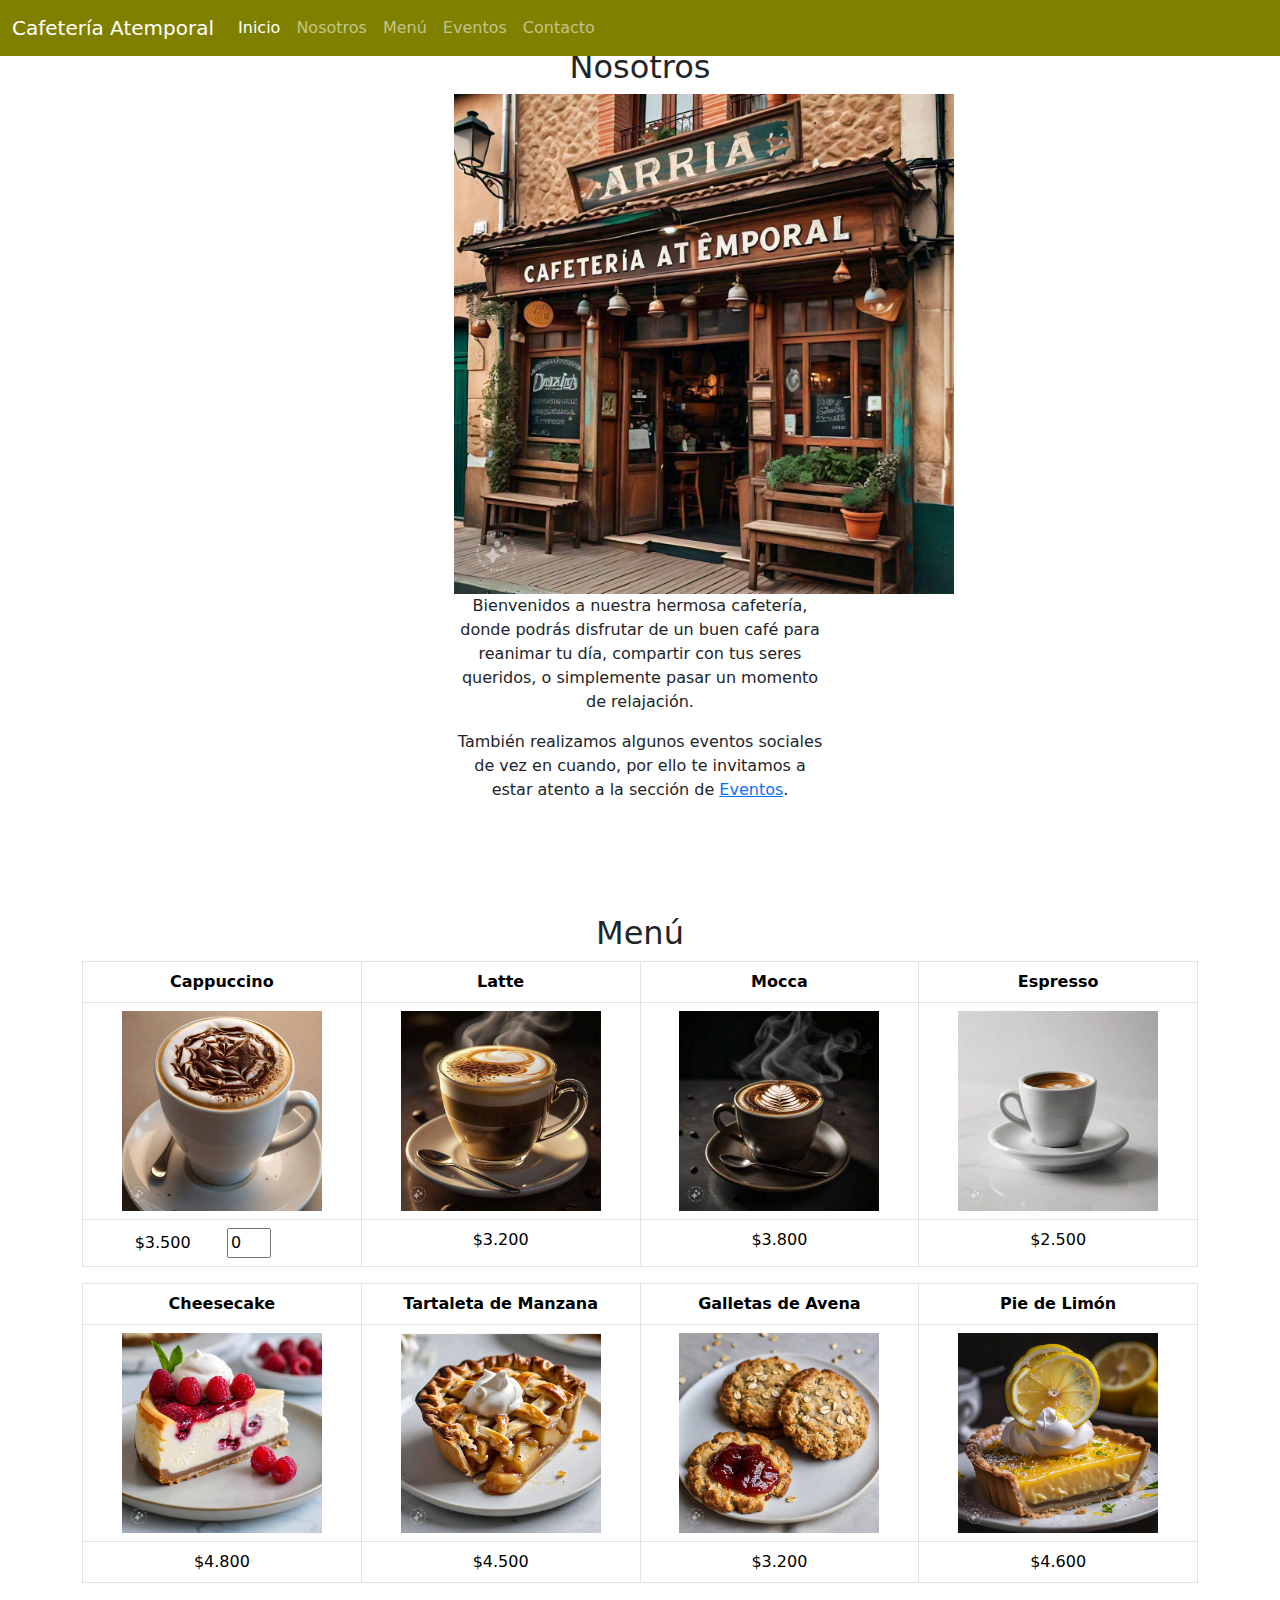
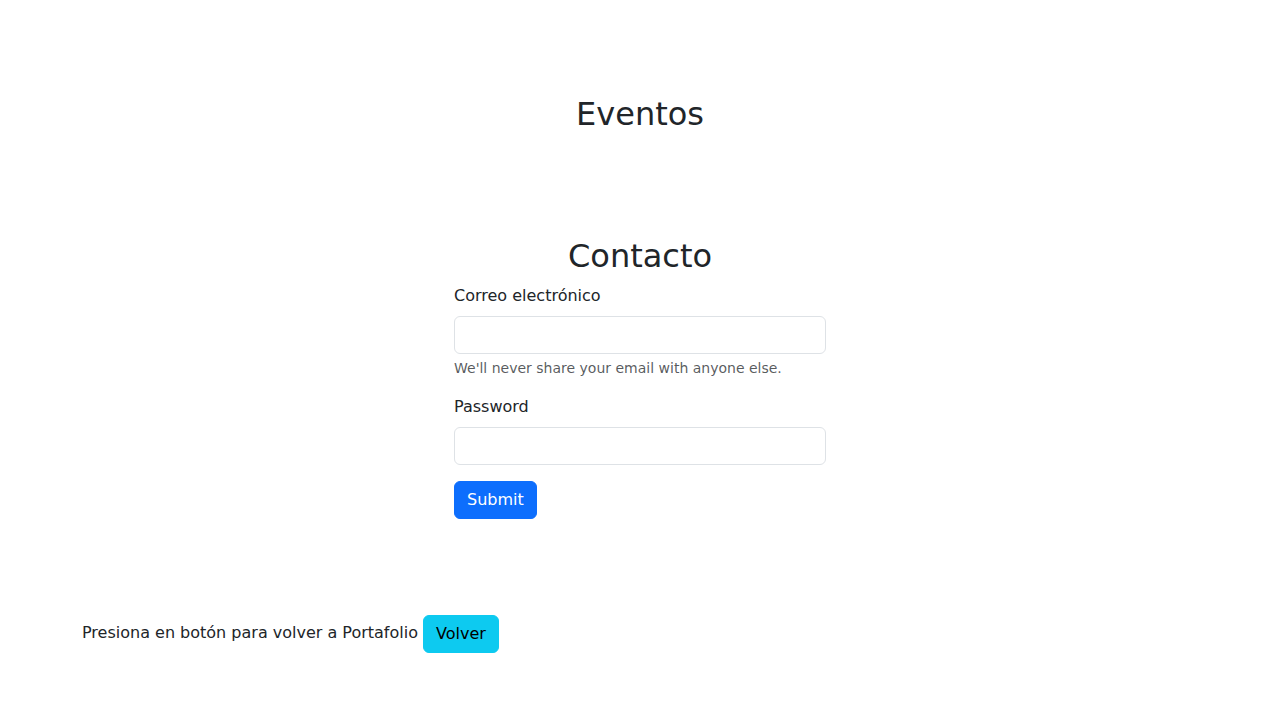
==== cafeteria.html @ bfc48a55 "Avance Cafeteria y Portafolio, ajustes en Outdoor" ====
<!DOCTYPE html>
<html lang="en">
<head>
    <meta charset="UTF-8">
    <meta name="viewport" content="width=device-width, initial-scale=1.0">
    <link rel="stylesheet" href="./assets/css/bootstrap/bootstrap.min.css">
    <link rel="stylesheet" href="./assets/css/style.css">
    <title>Cafetería Atemporal</title>
</head>
<body>
    <header>
        <nav class="navbar navbar-expand-lg fixed-top" style="background-color: olive;"  data-bs-theme="dark">
            <div class="container-fluid">
                <a class="navbar-brand" href="#">Cafetería Atemporal</a>
                <button class="navbar-toggler" type="button" data-bs-toggle="collapse" data-bs-target="#navbarNavAltMarkup"
                    aria-controls="navbarNavAltMarkup" aria-expanded="false" aria-label="Toggle navigation">
                    <span class="navbar-toggler-icon"></span>
                </button>
                <div class="collapse navbar-collapse" id="navbarNavAltMarkup">
                    <div class="navbar-nav">
                        <a class="nav-link active" aria-current="page" href="#">Inicio</a>
                        <a class="nav-link" href="#nosotros-cafeteria">Nosotros</a>
                        <a class="nav-link" href="#menu-cafeteria">Menú</a>
                        <a class="nav-link" href="#eventos-cafeteria">Eventos</a>
                        <a class="nav-link" href="#contacto-cafeteria">Contacto</a>
                    </div>
                </div>
            </div>
        </nav>
    </header>
    <main>
        <section class="container py-5" id="nosotros-cafeteria">
            <div class="col-12 col-lg-4 offset-lg-4">
                <h2>Nosotros</h2>
                <div>
                    <img src="./assets/img/cafeteria/coffeeShop.jpeg" alt="Cafeteria" id="img-tienda">
                </div>
                <p>
                    Bienvenidos a nuestra hermosa cafetería, donde podrás disfrutar de un buen café para reanimar tu día, 
                    compartir con tus seres queridos, o simplemente pasar un momento de relajación.
                </p>
                <p>
                    También realizamos algunos eventos sociales de vez en cuando, por ello te invitamos a estar atento a la sección
                    de <a href="#eventos-cafeteria">Eventos</a>.
                </p>
            </div>
        </section>

        <section class="container py-5" id="menu-cafeteria">
            <div>
                <h2>Menú</h2>

                <table class="table table-bordered">
                    <thead>
                        <tr>
                            <th class="cell-cafeteria">Cappuccino</th>
                            <th class="cell-cafeteria">Latte</th>
                            <th class="cell-cafeteria">Mocca</th>
                            <th class="cell-cafeteria">Espresso</th>
                        </tr>
                    </thead>
                    <tbody>
                        <!--Agregar imagenes de cafe (LISTO)-->
                        <tr>
                            <td class="cell-cafeteria"><img src="./assets/img/cafeteria/cappuccino.jpeg" alt="Cappuccino" class="img-producto"></td>
                            <td class="cell-cafeteria"><img src="./assets/img/cafeteria/latte.jpeg" alt="Latte" class="img-producto"></td>
                            <td class="cell-cafeteria"><img src="./assets/img/cafeteria/mocca.jpeg" alt="Mocca" class="img-producto"></td>
                            <td class="cell-cafeteria"><img src="./assets/img/cafeteria/espresso.jpeg" alt="Espresso" class="img-producto"></td>
                        </tr>
                        <tr>
                            <td class="cell-precio">                                
                                <div>
                                    <label for="precio-cafeteria" class="col-2 offset-2">$3.500</label>
                                    <input type="number" class="col-2 offset-2" value="0" min="0" max="10">
                                </div>                                
                            </td>
                            <td class="cell-cafeteria">$3.200</td>
                            <td class="cell-cafeteria">$3.800</td>
                            <td class="cell-cafeteria">$2.500</td>
                        </tr>
                    </tbody>
                </table>

                <table class="table table-bordered">
                    <thead>
                        <tr>
                            <th class="cell-cafeteria">Cheesecake</th>
                            <th class="cell-cafeteria">Tartaleta de Manzana</th>
                            <th class="cell-cafeteria">Galletas de Avena</th>
                            <th class="cell-cafeteria">Pie de Limón</th>
                        </tr>
                    </thead>
                    <tbody>
                        <!--Agregar imagenes de dulces (LISTO)-->
                        <tr>
                            <td class="cell-cafeteria"><img src="./assets/img/cafeteria/cheesecake.jpeg" alt="Cheesecake" class="img-producto"></td>
                            <td class="cell-cafeteria"><img src="./assets/img/cafeteria/tartaleta.jpeg" alt="Tartaleta" class="img-producto"></td>
                            <td class="cell-cafeteria"><img src="./assets/img/cafeteria/galletas.jpeg" alt="Galletas Avena" class="img-producto"></td>
                            <td class="cell-cafeteria"><img src="./assets/img/cafeteria/pieLimon.jpeg" alt="Pie de Limón" class="img-producto"></td>
                        </tr>
                        <tr>
                            <td class="cell-cafeteria">$4.800</td>
                            <td class="cell-cafeteria">$4.500</td>
                            <td class="cell-cafeteria">$3.200</td>
                            <td class="cell-cafeteria">$4.600</td>
                        </tr>
                    </tbody>
                </table>

            </div>
        </section>

        <section class="container py-5" id="eventos-cafeteria">
            <div>
                <h2>Eventos</h2>
            </div>
        </section>

        <section class="container py-5" id="contacto-cafeteria">
            <div>
                <h2>Contacto</h2>
                <div class="col-12 col-lg-4 offset-lg-4">
                    <form>
                        <div class="mb-3">
                            <label for="txt-email" class="form-label">Correo electrónico</label>
                            <input type="email" class="form-control" id="txt-email" aria-describedby="emailHelp">
                            <div id="emailHelp" class="form-text">We'll never share your email with anyone else.</div>
                        </div>
                        <div class="mb-3">
                            <label for="exampleInputPassword1" class="form-label">Password</label>
                            <input type="password" class="form-control" id="exampleInputPassword1">
                        </div>
                
                        <button type="submit" class="btn btn-primary">Submit</button>
                    </form>
                </div>


            </div>
        </section>
        <section class="container py-5" id="volver-index-cafe">
            <label for="">Presiona en botón para volver a Portafolio</label>
            <a href="./index.html">
                <button class="btn btn-info">
                    Volver
                </button>
            </a>
        </section>
    </main>


    <script src="./assets/js/bootstrap/bootstrap.bundle.js"></script>
</body>
</html>
---- assets/css/style.css ----
/* GENERAL */

h2 {
    text-align: center;
}

/* Pagina Index */

.img-inicio {
    width: 300px;
    border: 3px solid orange;
}

.cell-index {
    text-align: center;
}

#body-index {
    background-color: rgba(39, 148, 6, 0.295);
}

/* Pagina Cafeteria */

.img-producto {
    width: 200px;
}

#nosotros-cafeteria {
    text-align: center;
}

#img-tienda {
    width: 500px;
}

.cell-cafeteria {
    text-align: center;
}

/* td label.lbl-precio {
    text-align: center;
}

td input.precio {
    align: right;
}
 */
/* Pagina Outdoor */

#nosotros-outdoor {
    min-height: 80vh;
}

#servicios-outdoor {
    min-height: 80vh;
}

#galeria-outdoor {
    min-height: 80vh;
}

#contacto-outdoor {
    min-height: 80vh;
}

.carousel-caption h5 {
    color: black;
}

.carousel-caption p {
    color: black;
}

.carousel-indicators button {
    background-color: black !important;
}
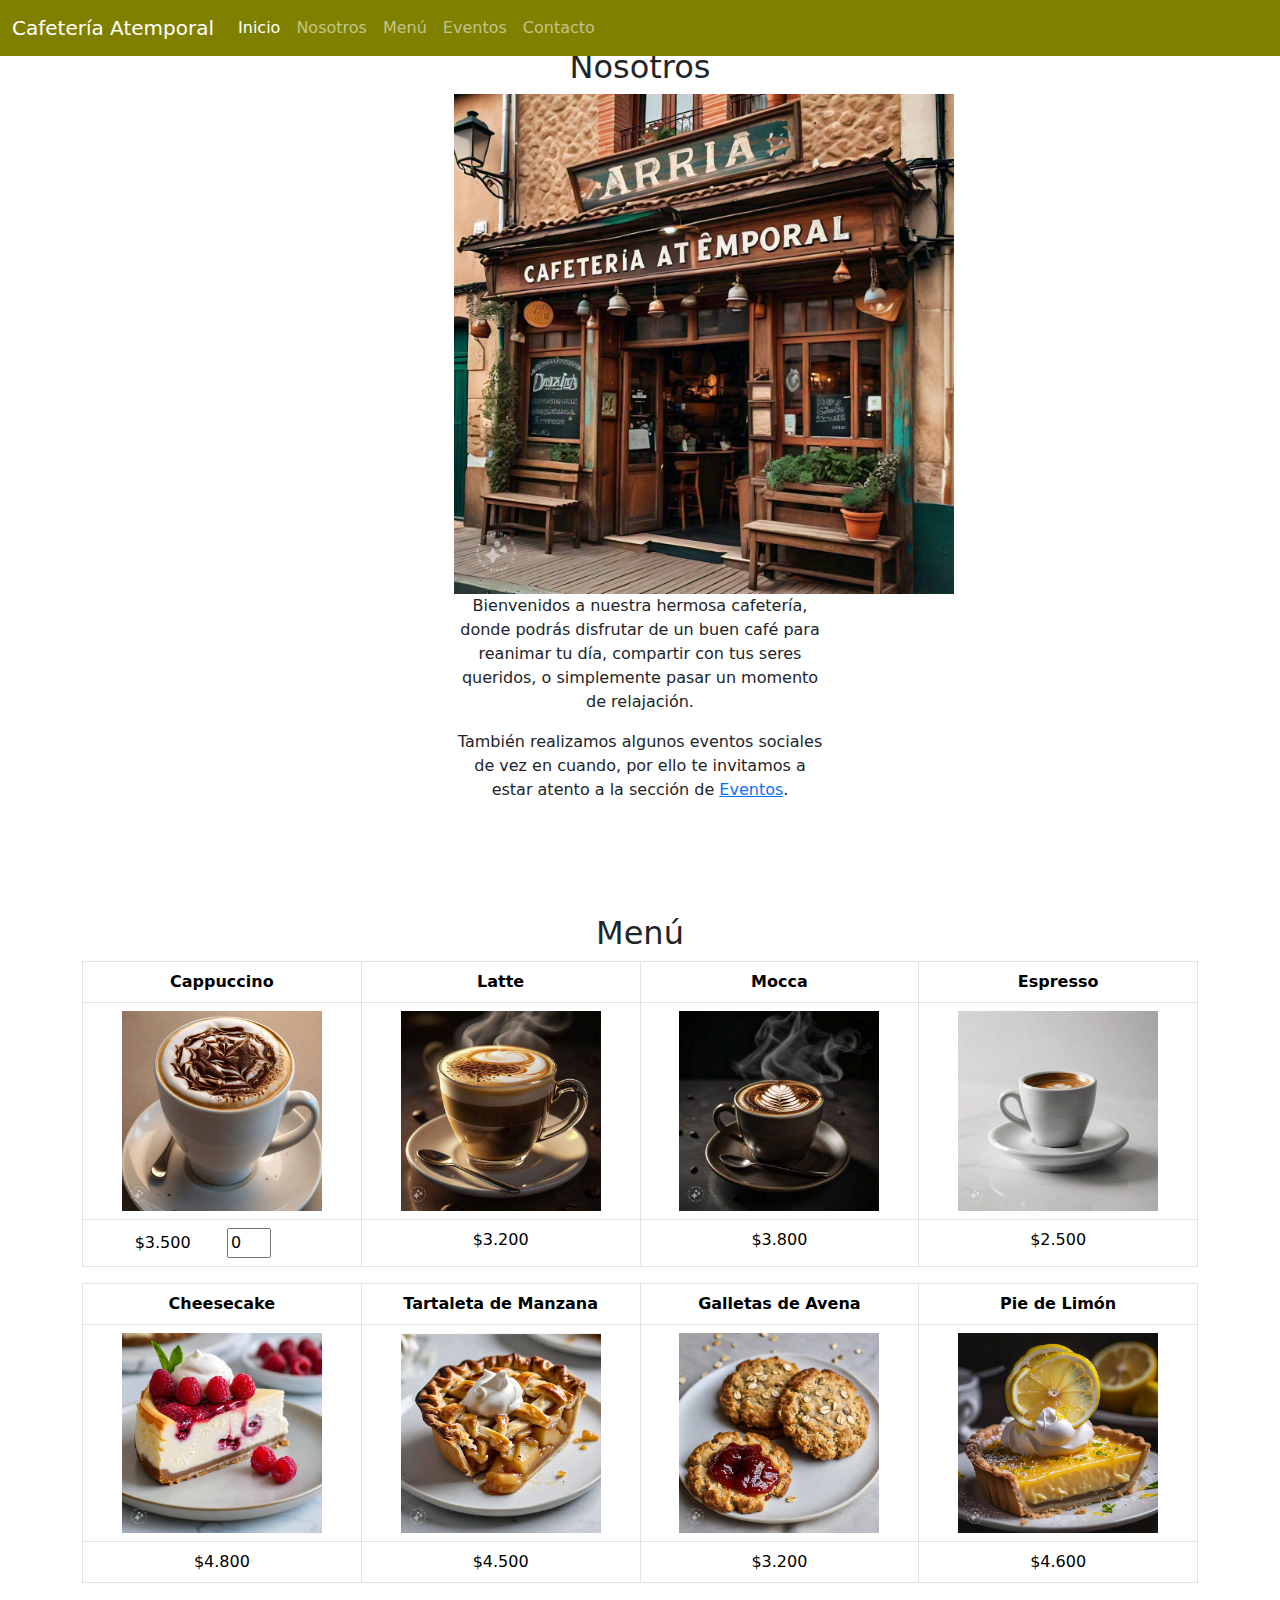
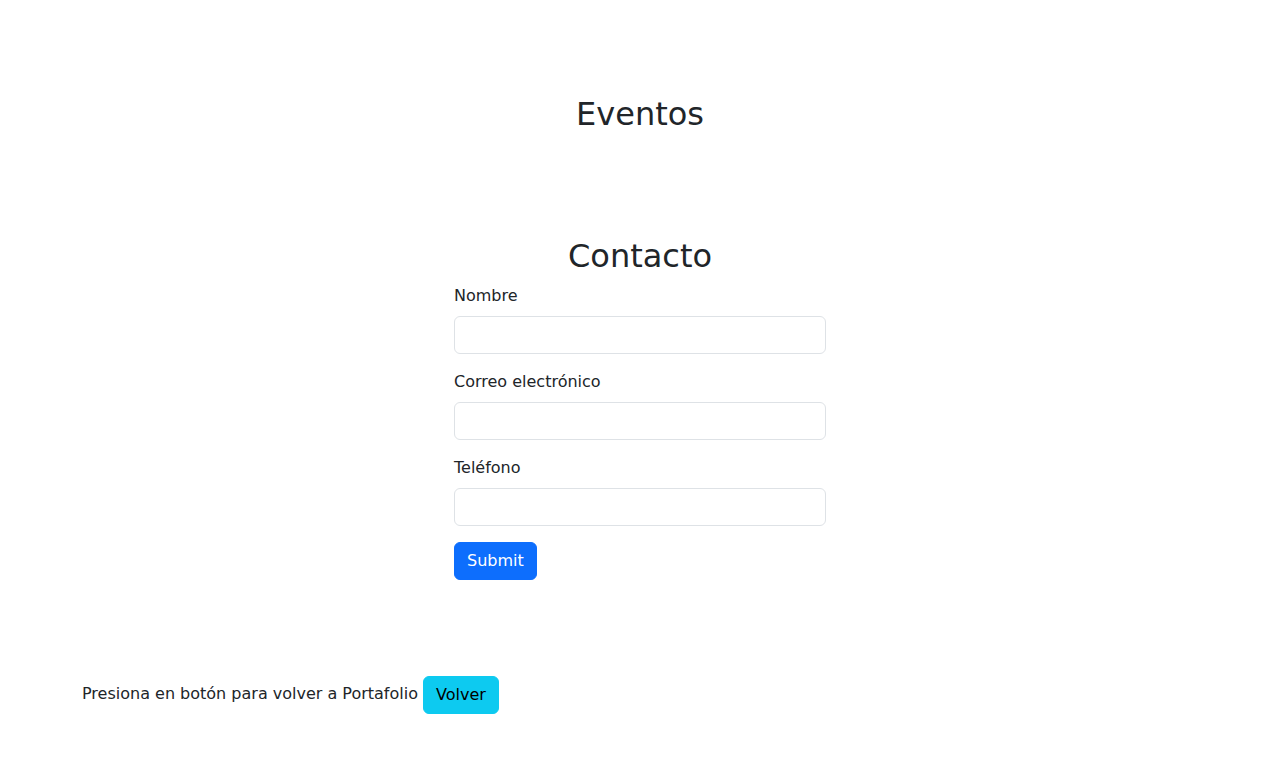
==== commit 99a9fe49: "Se agrega funciones a formularios con JS" ====
--- a/cafeteria.html
+++ b/cafeteria.html
@@ -120,19 +120,31 @@
             <div>
                 <h2>Contacto</h2>
                 <div class="col-12 col-lg-4 offset-lg-4">
-                    <form>
+                    <form id="formulario-cafeteria">
                         <div class="mb-3">
-                            <label for="txt-email" class="form-label">Correo electrónico</label>
-                            <input type="email" class="form-control" id="txt-email" aria-describedby="emailHelp">
-                            <div id="emailHelp" class="form-text">We'll never share your email with anyone else.</div>
+                            <label for="nombre-cliente-cafeteria" class="form-label" id="lbl-nombre-cafeteria">Nombre</label>
+                            <input type="text" class="form-control" id="nombre-cliente-cafeteria" aria-describedby="msj-nombre-cafeteria">
+                            <div id="msj-nombre-cafeteria" class="form-text text-danger"></div>
                         </div>
                         <div class="mb-3">
-                            <label for="exampleInputPassword1" class="form-label">Password</label>
-                            <input type="password" class="form-control" id="exampleInputPassword1">
+                            <label for="email-cliente-cafeteria" class="form-label" id="lbl-email-cafeteria">Correo electrónico</label>
+                            <input type="email" class="form-control" id="email-cliente-cafeteria" aria-describedby="msj-email-cafeteria">
+                            <div id="msj-email-cafeteria" class="form-text text-danger"></div>
+                        </div>
+                        <div class="mb-3">
+                            <label for="telefono-cliente-cafeteria" class="form-label" id="lbl-telefono-cafeteria">Teléfono</label>
+                            <input type="tel" class="form-control" id="telefono-cliente-cafeteria">
+                            <div id="msj-telefono-cafeteria" class="form-text text-danger"></div>
                         </div>
                 
                         <button type="submit" class="btn btn-primary">Submit</button>
                     </form>
+                    <div id="alerta-exito-envio-cafeteria" class="alert alert-success mt-3 d-none" role="alert">
+                        Sus datos se enviaron correctamente.
+                    </div>
+                    <div id="alerta-error-envio-cafeteria" class="alert alert-danger mt-3 d-none" role="alert">
+                        Por favor revise si rellenó los campos correctamente.
+                    </div>
                 </div>
 
 
@@ -150,5 +162,7 @@
 
 
     <script src="./assets/js/bootstrap/bootstrap.bundle.js"></script>
+    <script src="./assets/js/jquery-3.7.1.slim.min.js"></script>
+    <script src="./assets/js/main.js"></script>
 </body>
 </html>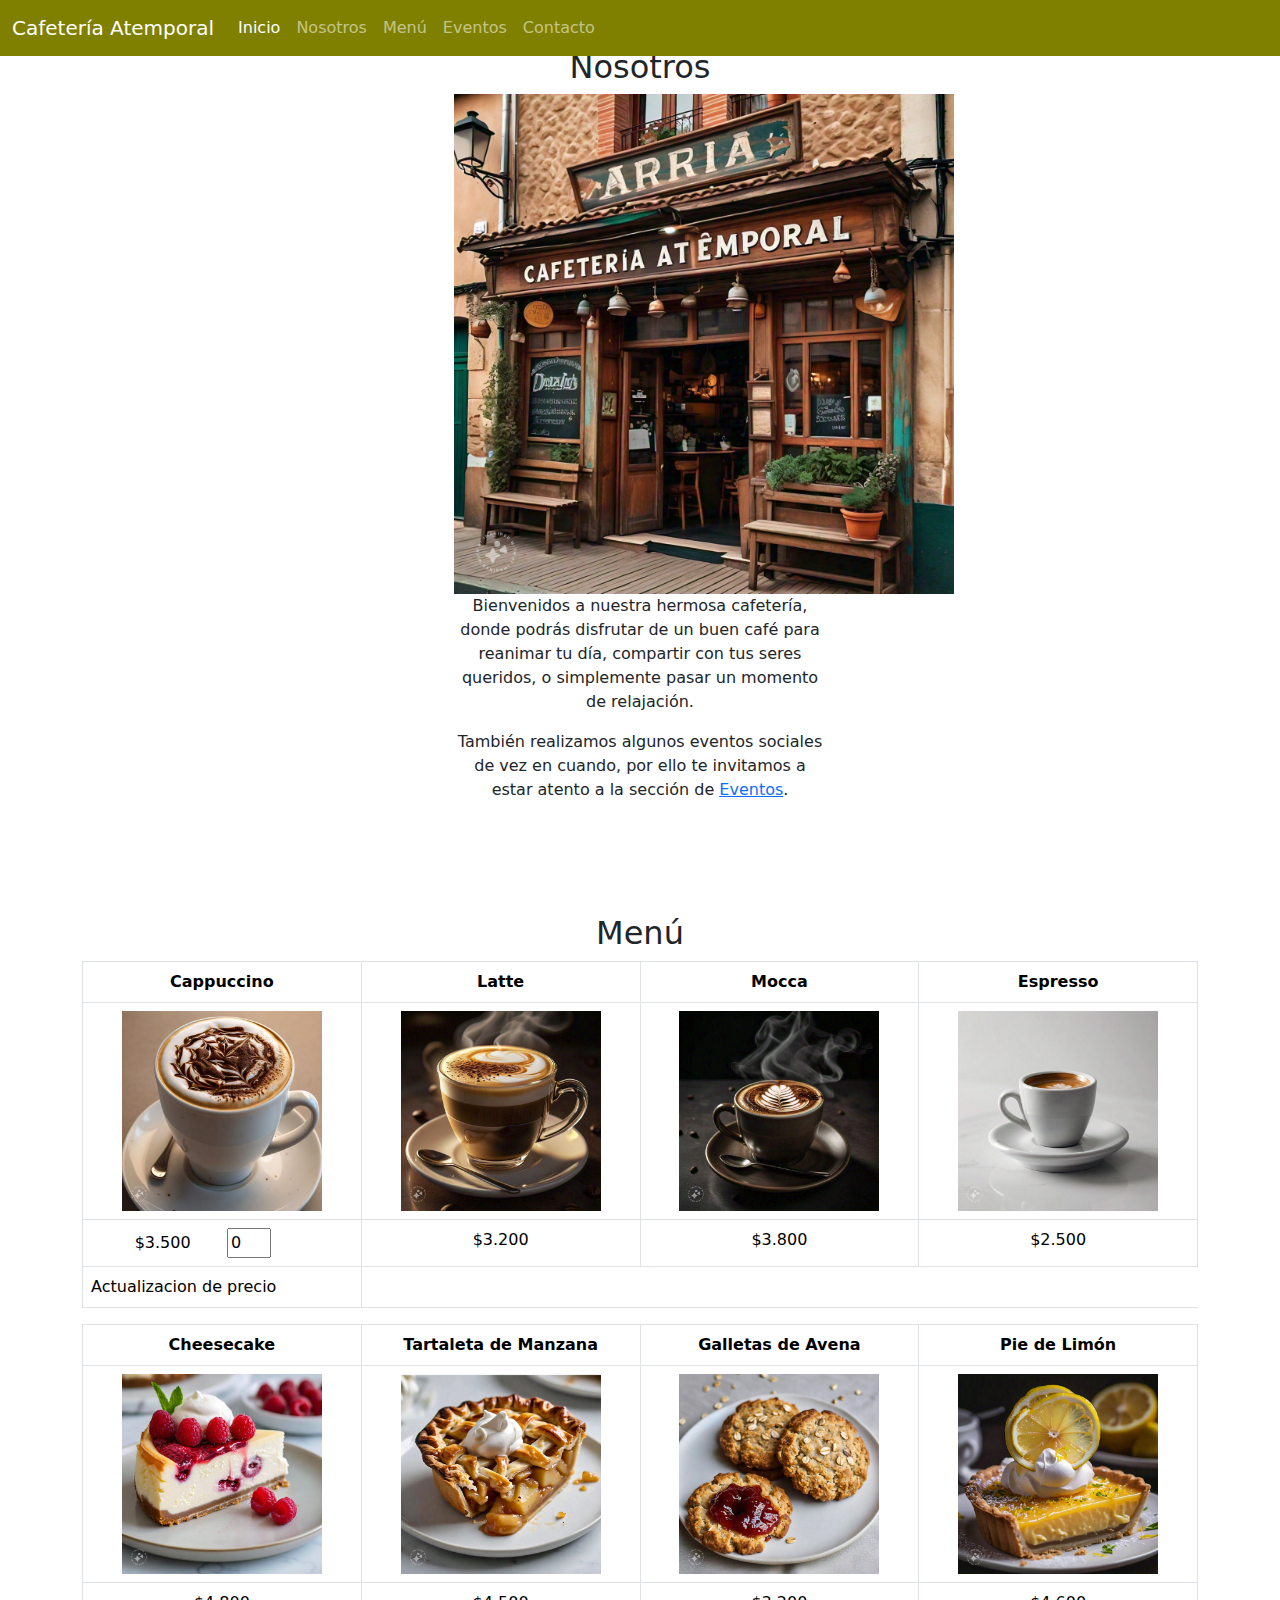
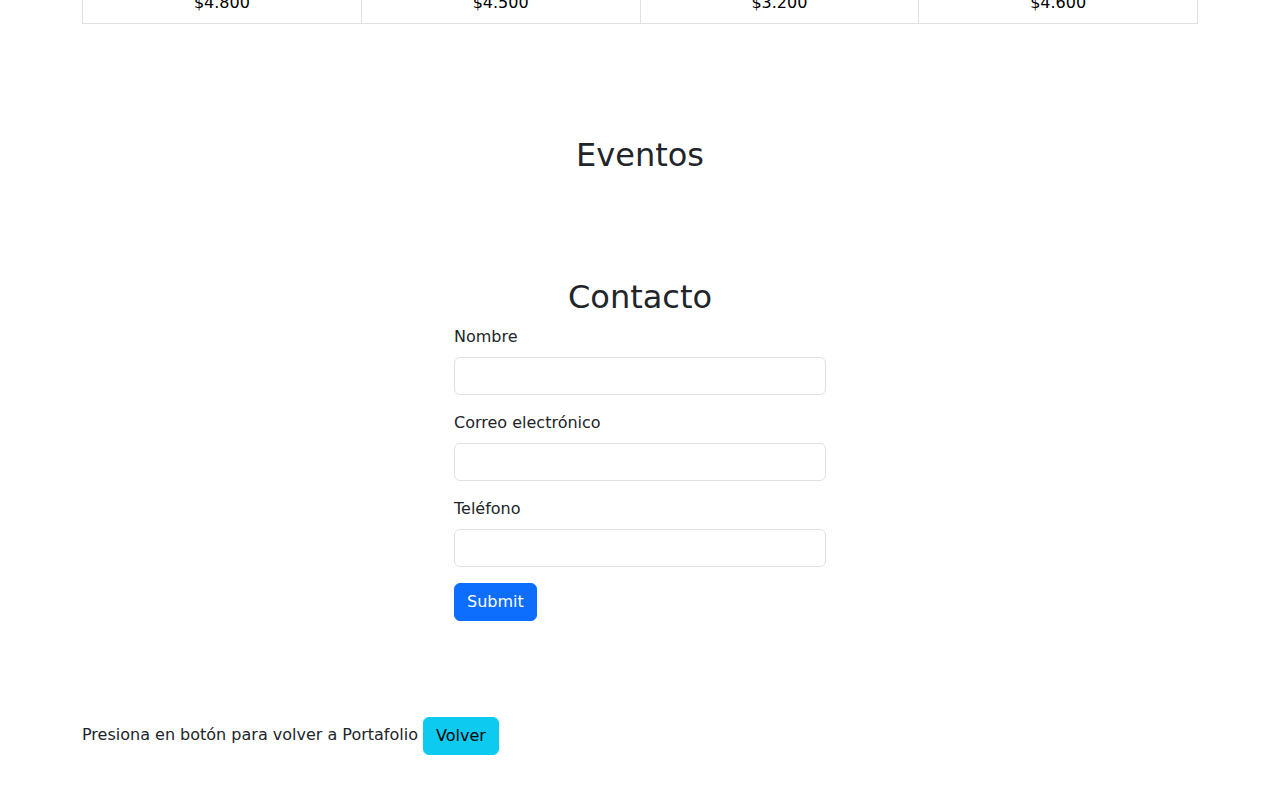
==== commit 92b31f61: "Centrado de tabla index, se agrega cafe.js" ====
--- a/cafeteria.html
+++ b/cafeteria.html
@@ -78,6 +78,11 @@
                             <td class="cell-cafeteria">$3.800</td>
                             <td class="cell-cafeteria">$2.500</td>
                         </tr>
+                        <!--Agregar fila que actualice subtotales mediante JS-->
+                        <tr>
+                            <td>Actualizacion de precio</td>
+                        </tr>
+
                     </tbody>
                 </table>
 
--- a/assets/css/style.css
+++ b/assets/css/style.css
@@ -13,6 +13,16 @@
 
 .cell-index {
     text-align: center;
+}
+
+#celda-proyecto-outdoor {
+    width: 50%;
+}
+
+.titulo-proyecto {
+    text-align: center;
+    font-weight: bold;
+    font-size: large;
 }
 
 #body-index {
@@ -45,6 +55,8 @@
     align: right;
 }
  */
+
+
 /* Pagina Outdoor */
 
 #nosotros-outdoor {
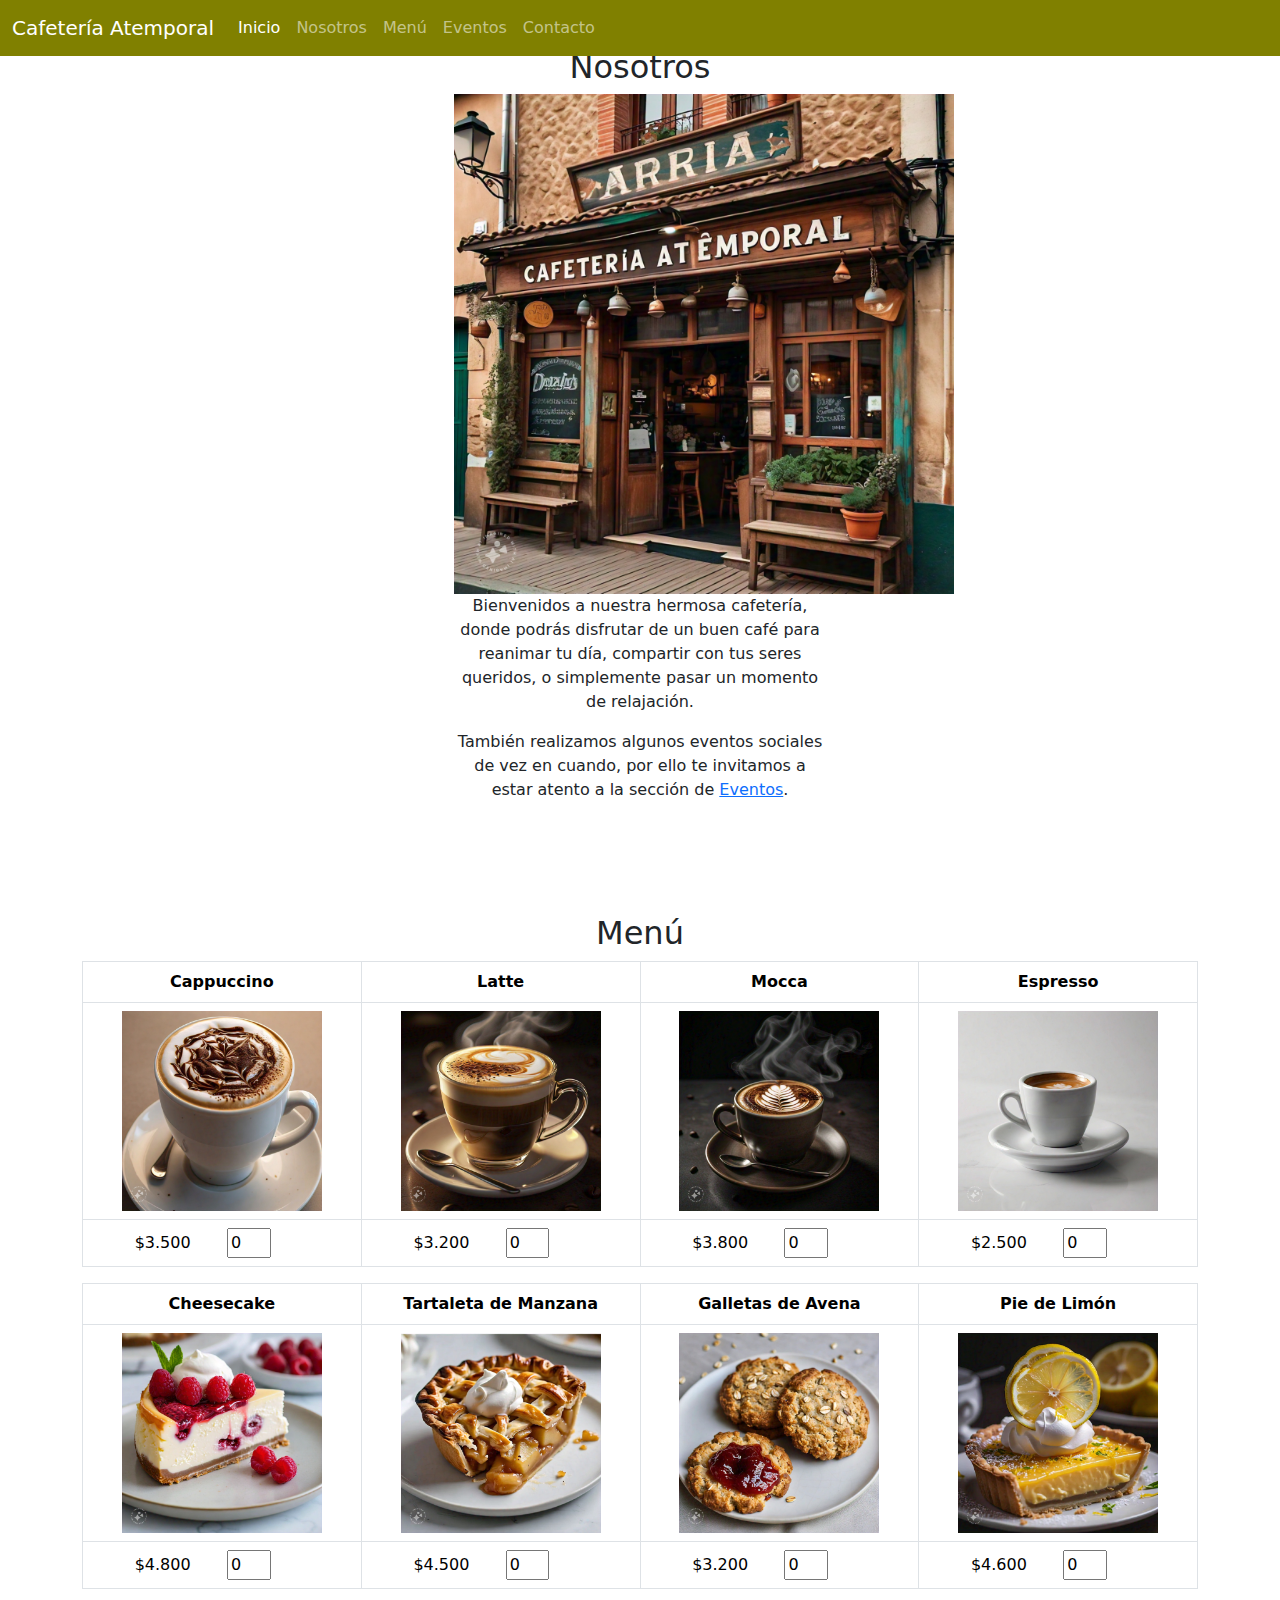
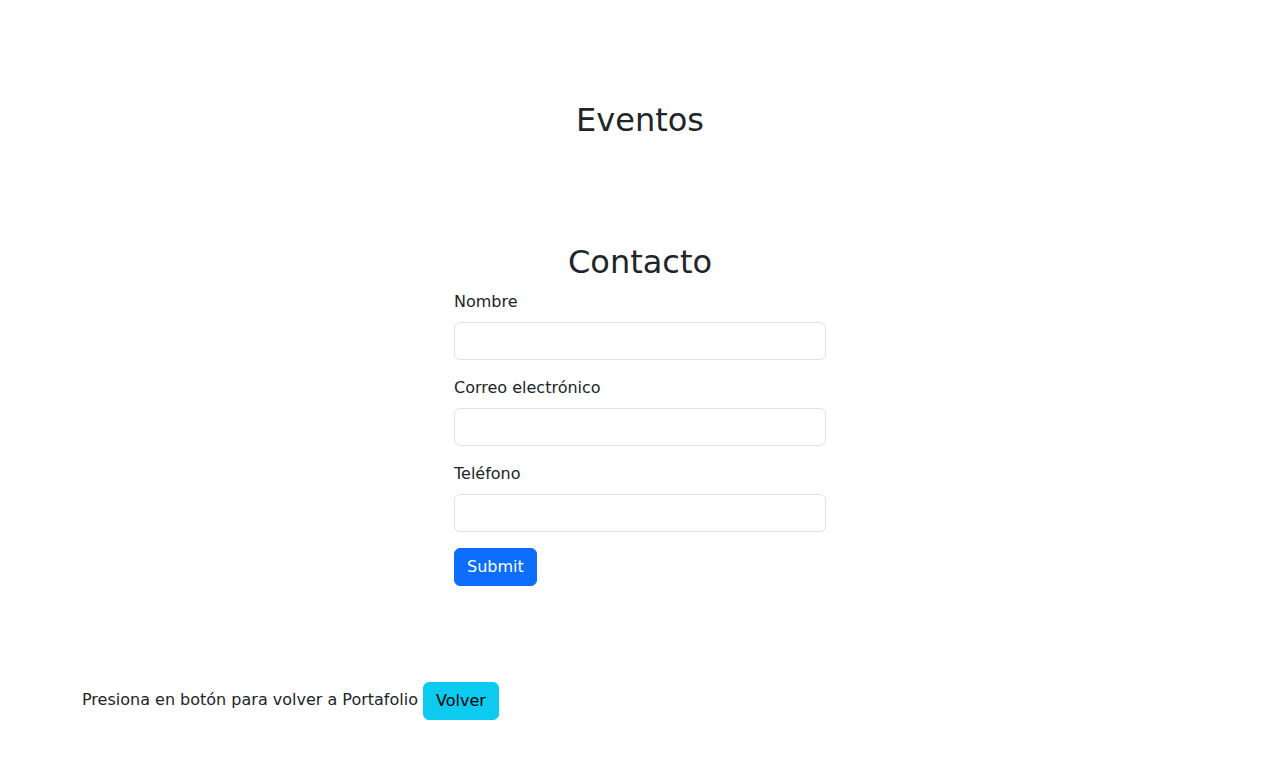
==== commit 13b732fe: "Separacion de js, ajustes html en cafeteria" ====
--- a/cafeteria.html
+++ b/cafeteria.html
@@ -70,19 +70,29 @@
                         <tr>
                             <td class="cell-precio">                                
                                 <div>
-                                    <label for="precio-cafeteria" class="col-2 offset-2">$3.500</label>
-                                    <input type="number" class="col-2 offset-2" value="0" min="0" max="10">
-                                </div>                                
-                            </td>
-                            <td class="cell-cafeteria">$3.200</td>
-                            <td class="cell-cafeteria">$3.800</td>
-                            <td class="cell-cafeteria">$2.500</td>
-                        </tr>
-                        <!--Agregar fila que actualice subtotales mediante JS-->
-                        <tr>
-                            <td>Actualizacion de precio</td>
-                        </tr>
-
+                                    <label for="precio-cappucino" class="col-2 offset-2">$3.500</label>
+                                    <input id="precio-cappucino" type="number" class="col-2 offset-2" value="0" min="0" max="10">
+                                </div>                                
+                            </td>
+                            <td class="cell-precio">
+                                <div>
+                                    <label for="precio-latte" class="col-2 offset-2">$3.200</label>
+                                    <input id="precio-latte" type="number" class="col-2 offset-2" value="0" min="0" max="10">
+                                </div>                                
+                            </td>
+                            <td class="cell-precio">
+                                <div>
+                                    <label for="precio-mocca" class="col-2 offset-2">$3.800</label>
+                                    <input id="precio-mocca" type="number" class="col-2 offset-2" value="0" min="0" max="10">
+                                </div>                                
+                            </td>
+                            <td class="cell-precio">
+                                <div>
+                                    <label for="precio-espresso" class="col-2 offset-2">$2.500</label>
+                                    <input id="precio-espresso" type="number" class="col-2 offset-2" value="0" min="0" max="10">
+                                </div>                                
+                            </td>
+                        </tr>
                     </tbody>
                 </table>
 
@@ -104,10 +114,30 @@
                             <td class="cell-cafeteria"><img src="./assets/img/cafeteria/pieLimon.jpeg" alt="Pie de Limón" class="img-producto"></td>
                         </tr>
                         <tr>
-                            <td class="cell-cafeteria">$4.800</td>
-                            <td class="cell-cafeteria">$4.500</td>
-                            <td class="cell-cafeteria">$3.200</td>
-                            <td class="cell-cafeteria">$4.600</td>
+                            <td class="cell-precio">
+                                <div>
+                                    <label for="precio-cheesecake" class="col-2 offset-2">$4.800</label>
+                                    <input id="precio-cheesecake" type="number" class="col-2 offset-2" value="0" min="0" max="10">
+                                </div>                                
+                            </td>
+                            <td class="cell-precio">
+                                <div>
+                                    <label for="precio-tartaleta" class="col-2 offset-2">$4.500</label>
+                                    <input id="precio-tartaleta" type="number" class="col-2 offset-2" value="0" min="0" max="10">
+                                </div>                                
+                            </td>
+                            <td class="cell-precio">
+                                <div>
+                                    <label for="precio-galletas" class="col-2 offset-2">$3.200</label>
+                                    <input id="precio-galletas" type="number" class="col-2 offset-2" value="0" min="0" max="10">
+                                </div>                              
+                            </td>
+                            <td class="cell-precio">
+                                <div>
+                                    <label for="precio-pie" class="col-2 offset-2">$4.600</label>
+                                    <input id="precio-pie" type="number" class="col-2 offset-2" value="0" min="0" max="10">
+                                </div>                                
+                            </td>
                         </tr>
                     </tbody>
                 </table>
@@ -168,6 +198,6 @@
 
     <script src="./assets/js/bootstrap/bootstrap.bundle.js"></script>
     <script src="./assets/js/jquery-3.7.1.slim.min.js"></script>
-    <script src="./assets/js/main.js"></script>
+    <script src="./assets/js/cafe.js"></script>
 </body>
 </html>--- a/assets/css/style.css
+++ b/assets/css/style.css
@@ -47,16 +47,6 @@
     text-align: center;
 }
 
-/* td label.lbl-precio {
-    text-align: center;
-}
-
-td input.precio {
-    align: right;
-}
- */
-
-
 /* Pagina Outdoor */
 
 #nosotros-outdoor {
